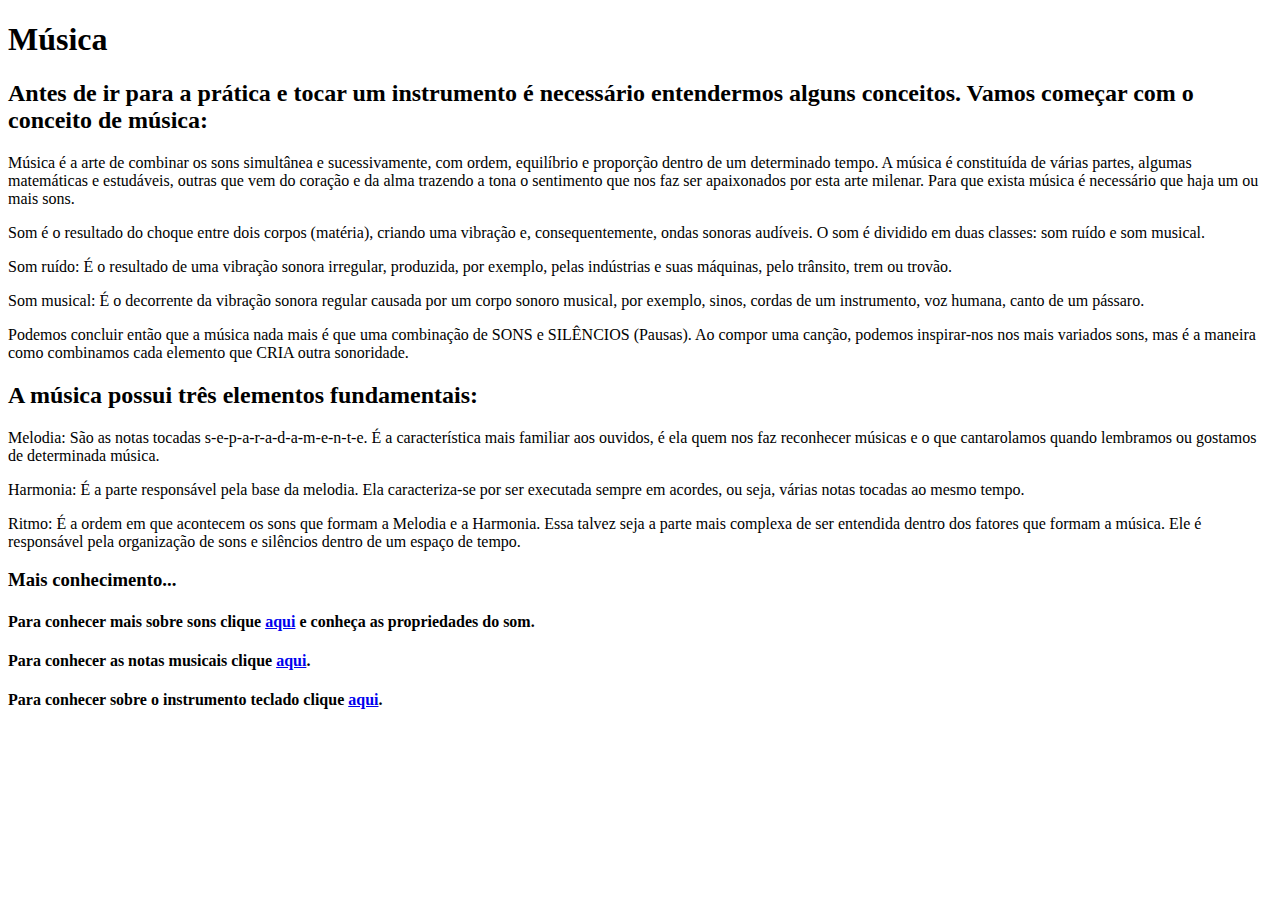
==== index.html @ 56596572 "Inicia exercício" ====
<!DOCTYPE html>
<html lang="pt-BR">
<head>
    <meta charset="UTF-8">
    <meta http-equiv="X-UA-Compatible" content="IE=edge">
    <meta name="viewport" content="width=device-width, initial-scale=1.0">
    <title>Música</title>
</head>
<body>
    <h1>Música</h1>
    <h2>Antes de ir para a prática e tocar um instrumento é necessário entendermos alguns conceitos. Vamos começar com o conceito de música:</h2>
    <p>Música é a arte de combinar os sons simultânea e sucessivamente, com ordem, equilíbrio e proporção dentro de um determinado tempo. A música é constituída de várias partes, algumas matemáticas e estudáveis, outras que vem do coração e da alma trazendo a tona o sentimento que nos faz ser apaixonados por esta arte milenar. Para que exista música é necessário que haja um ou mais sons.</p>
    <p>Som é o resultado do choque entre dois corpos (matéria), criando uma vibração e, consequentemente, ondas sonoras audíveis. O som é dividido em duas classes: som ruído e som musical.</p>
    <p>Som ruído: É o resultado de uma vibração sonora irregular, produzida, por exemplo, pelas indústrias e suas máquinas, pelo trânsito, trem ou trovão.</p>
    <p>Som musical: É o decorrente da vibração sonora regular causada por um corpo sonoro musical, por exemplo, sinos, cordas de um instrumento, voz humana, canto de um pássaro.</p>
    <p>Podemos concluir então que a música nada mais é que uma combinação de SONS e SILÊNCIOS (Pausas). Ao compor uma canção, podemos inspirar-nos nos mais variados sons, mas é a maneira como combinamos cada elemento que CRIA outra sonoridade.</p>

    <h2>A música possui três elementos fundamentais:</h2>
    <p>Melodia: São as notas tocadas s-e-p-a-r-a-d-a-m-e-n-t-e. É a característica mais familiar aos ouvidos, é ela quem nos faz reconhecer músicas e o que cantarolamos quando lembramos ou gostamos de determinada música.</p>
    <p>Harmonia: É a parte responsável pela base da melodia. Ela caracteriza-se por ser executada sempre em acordes, ou seja, várias notas tocadas ao mesmo tempo.</p>
    <p>Ritmo: É a ordem em que acontecem os sons que formam a Melodia e a Harmonia. Essa talvez seja a parte mais complexa de ser entendida dentro dos fatores que formam a música. Ele é responsável pela organização de sons e silêncios dentro de um espaço de tempo.</p>

    <h3>Mais conhecimento...</h3>
    <h4>Para conhecer mais sobre sons clique <a href="propriedades.html">aqui</a> e conheça as propriedades do som.</h4>
    <h4>Para conhecer as notas musicais clique <a href="notas.html">aqui</a>.</h4>
    <h4>Para conhecer sobre o instrumento teclado clique <a href="teclado.html">aqui</a>.</h4>
    <h4></h4>
</body>
</html>
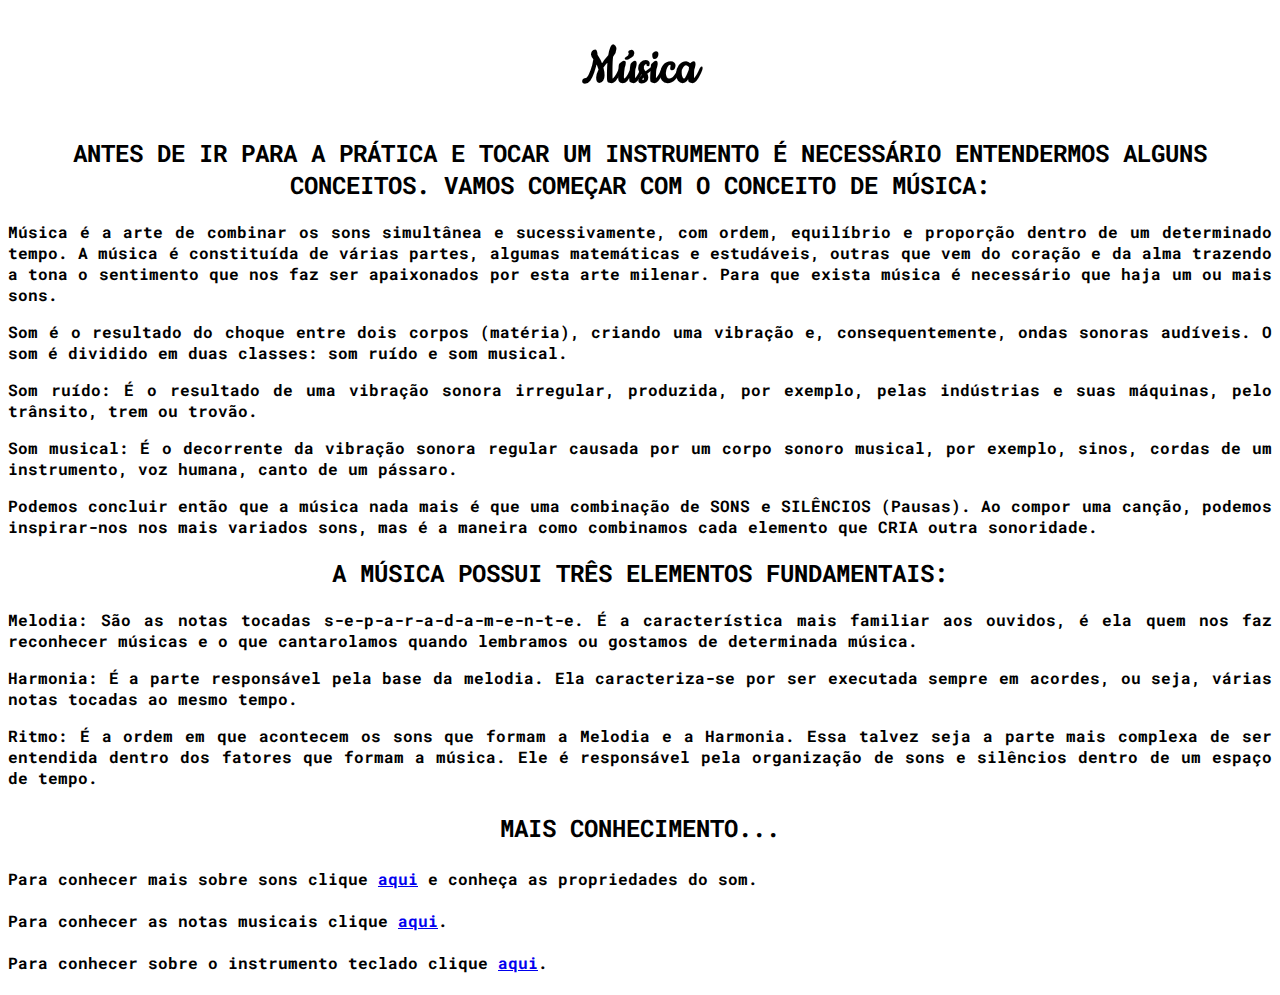
==== commit 552575c9: "Arruma link css" ====
--- a/index.html
+++ b/index.html
@@ -5,6 +5,7 @@
     <meta http-equiv="X-UA-Compatible" content="IE=edge">
     <meta name="viewport" content="width=device-width, initial-scale=1.0">
     <title>Música</title>
+    <link rel="stylesheet" href="style.css">
 </head>
 <body>
     <h1>Música</h1>
--- a/style.css
+++ b/style.css
@@ -0,0 +1,29 @@
+@import url('https://fonts.googleapis.com/css2?family=Cookie&family=Roboto+Mono:ital,wght@0,100;0,200;0,300;0,400;0,500;0,600;0,700;1,100;1,200;1,300;1,400;1,500;1,600;1,700&display=swap');
+
+body {
+    font-family: 'Roboto Mono', monospace;
+    background-repeat: no-repeat;
+    background-size: cover;
+}
+
+h1 {
+    font-size: 3.5em;
+    text-align: center;
+    font-family: 'Cookie', cursive;
+}
+
+h2, h3 {
+    font-size: 1.5em;
+    text-align: center;
+    text-transform: uppercase;
+}
+
+p{
+    font-family: 'Roboto Mono', monospace;
+    text-align: justify;
+    font-weight: bold;
+}
+
+img{
+    border-radius: 5%;
+}